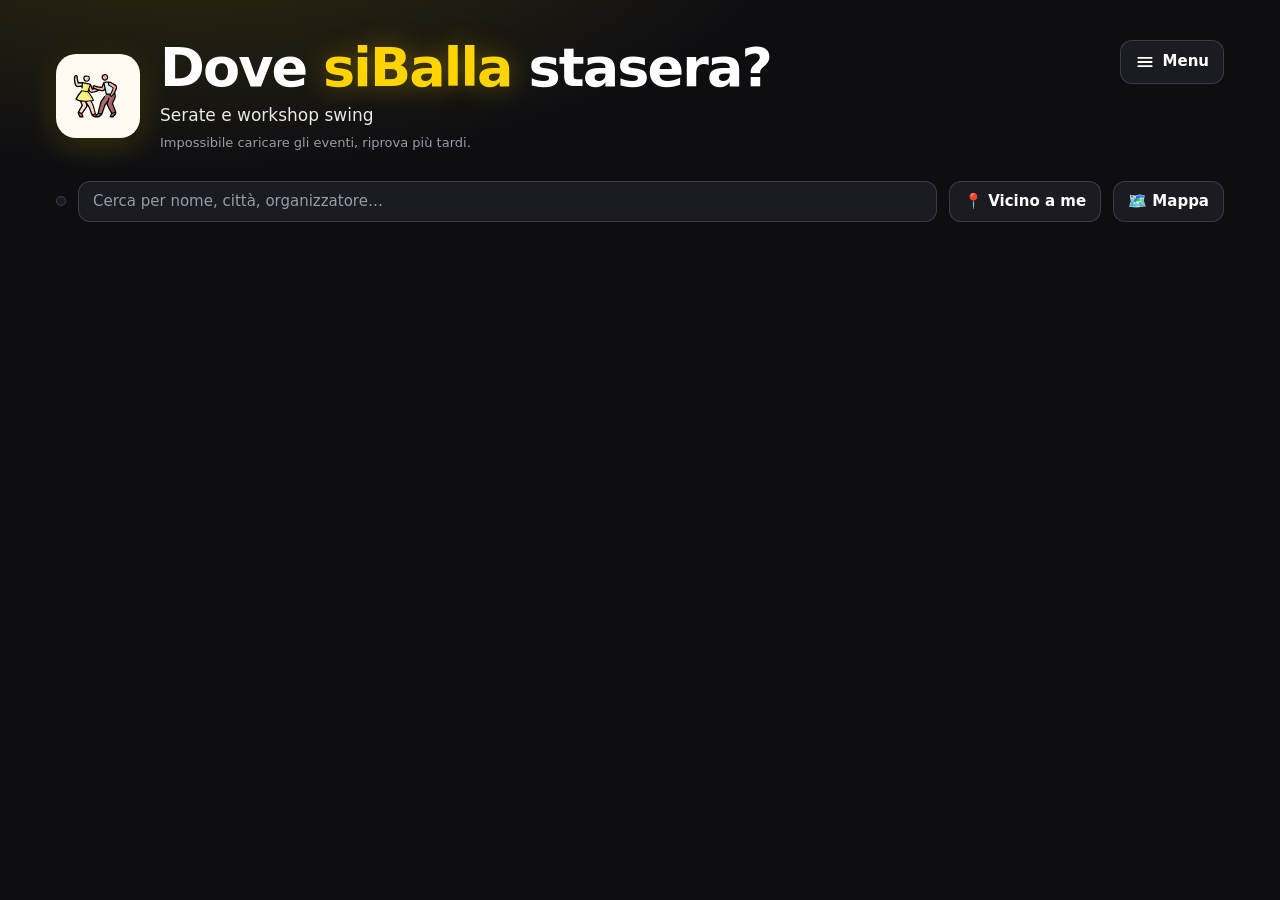
==== sito/index.html @ ce917734 "Merge anteprima: menu con Eventi e Bacheca, mappa e regione nella home Co-Authored-By: Claude Opus 5" ====
<!doctype html>
<html lang="it">
<head>
<meta charset="utf-8">
<meta name="viewport" content="width=device-width, initial-scale=1">
<title>Dove siBalla stasera?</title>
<meta name="description" content="Serate e workshop swing in programma">
<link rel="icon" href="logo-app.svg" type="image/svg+xml">
<meta name="theme-color" content="#0E0E12">
<meta property="og:type" content="website">
<meta property="og:site_name" content="SiBalla">
<meta property="og:title" content="Dove siBalla stasera?">
<meta property="og:description" content="Serate e workshop swing: Lindy Hop, Balboa, Blues, Boogie Woogie e altro. Trova dove ballare stasera, anche vicino a te.">
<meta property="og:url" content="https://siballa.pages.dev/">
<meta property="og:image" content="https://siballa.pages.dev/og.png">
<meta property="og:image:width" content="1200">
<meta property="og:image:height" content="630">
<meta property="og:locale" content="it_IT">
<meta name="twitter:card" content="summary_large_image">
<style>
  /* colori dell'app SiBalla (Resources/Styles/Colors.xaml): tema sempre scuro, accento giallo */
  :root {
    color-scheme: dark;
    --bg: #0E0E12; --surface: #1B1B22; --surface-2: #26262F; --text: #FFFFFF; --muted: #9A9AA8;
    --border: rgba(255,255,255,.14); --accent: #FFD400; --accent-soft: rgba(255,212,0,.14);
    --on-accent: #0E0E12;
  }
  * { box-sizing: border-box; }
  /* bagliore giallo in alto a sinistra, come una luce di scena */
  body { margin: 0; color: var(--text);
    background: radial-gradient(900px 420px at 15% -120px, rgba(255,212,0,.17), transparent 70%) no-repeat, var(--bg);
    font: 15px/1.45 system-ui, -apple-system, "Segoe UI", Roboto, sans-serif; }
  a { color: var(--accent); }
  .wrap { max-width: 1200px; margin: 0 auto; padding: 0 16px 56px; }

  /* intestazione da locandina: bagliore giallo dietro il titolo, come una luce di scena */
  .hero { padding: 40px 0 28px; }
  .hero-in { display: flex; align-items: center; gap: 20px; }
  /* piastrella chiara: il disegno ha lo sfondo trasparente e i contorni neri (sul fondo scuro sparirebbero) */
  .logo { width: 84px; height: 84px; flex: none; border-radius: 20px; background: #fffaf2; padding: 8px;
    object-fit: contain; box-shadow: 0 8px 30px rgba(255,212,0,.18), 0 2px 8px rgba(0,0,0,.4); }
  h1 { margin: 0; font-size: clamp(30px, 6vw, 54px); line-height: 1.02; letter-spacing: -0.035em; font-weight: 800; }
  h1 .brand { color: var(--accent); text-shadow: 0 0 28px rgba(255,212,0,.35); }
  .sub { margin: 8px 0 0; font-size: 17px; color: var(--text); opacity: .9; }
  .agg { margin: 6px 0 0; font-size: 13px; color: var(--muted); }
  @media (max-width: 520px) {
    .hero { padding-top: 28px; }
    .hero-in { gap: 14px; }
    .logo { width: 60px; height: 60px; border-radius: 15px; padding: 6px; }
  }

  /* comandi */
  .bar { display: flex; flex-wrap: wrap; gap: 12px; align-items: center; margin-bottom: 12px; }
  .tabs { display: flex; gap: 4px; background: var(--surface); border: 1px solid var(--border);
    border-radius: 12px; padding: 4px; }
  .tabs button { border: 0; background: none; color: var(--muted); font: inherit; font-weight: 600;
    padding: 7px 16px; border-radius: 9px; cursor: pointer; }
  .tabs button[aria-selected="true"] { background: var(--accent); color: var(--on-accent); }
  .tabs .n { font-weight: 400; opacity: .7; margin-left: 5px; }
  input[type=search] { flex: 1 1 240px; min-width: 0; font: inherit; color: var(--text);
    background: var(--surface); border: 1px solid var(--border); border-radius: 12px; padding: 9px 14px; }
  input[type=search]::placeholder { color: var(--muted); }
  input[type=search]:focus { outline: 2px solid var(--accent); outline-offset: -1px; }
  .stili { display: flex; flex-wrap: wrap; gap: 6px; margin-bottom: 8px; }
  .stili button { font: inherit; font-size: 13px; color: var(--text); background: transparent;
    border: 1px solid var(--border); border-radius: 999px; padding: 4px 12px; cursor: pointer; }
  .stili button:hover { border-color: rgba(255,212,0,.5); }
  .stili button .n { color: var(--muted); margin-left: 4px; font-size: 12px; }
  .stili button[aria-pressed="true"] { background: var(--accent); border-color: var(--accent); color: var(--on-accent); font-weight: 600; }
  .stili button[aria-pressed="true"] .n { color: rgba(14,14,18,.7); }
  .stili .tutti { color: var(--muted); border-style: dashed; }

  /* sezioni per data */
  .sezione { margin-top: 28px; }
  .sezione h2 { margin: 0 0 12px; font-size: 13px; font-weight: 700; text-transform: uppercase; letter-spacing: .08em;
    color: var(--muted); display: flex; align-items: center; gap: 10px; }
  .sezione h2::after { content: ""; flex: 1; height: 1px; background: var(--border); }
  .sezione.top h2 { color: var(--accent); font-size: 15px; }
  .sezione h2 .c { font-weight: 500; letter-spacing: 0; text-transform: none; }

  /* schede evento */
  .griglia { display: grid; grid-template-columns: repeat(auto-fill, minmax(320px, 1fr)); gap: 12px; }
  @media (max-width: 520px) { .griglia { grid-template-columns: minmax(0, 1fr); } }
  .ev { display: flex; flex-direction: column; background: var(--surface); border: 1px solid var(--border); border-radius: 16px;
    min-width: 0; overflow: hidden; transition: border-color .15s, transform .15s; }
  .ev .riga { display: flex; gap: 14px; padding: 14px; min-width: 0; flex: 1; }
  /* immagine dell'evento in cima alla scheda, con la data sovrapposta */
  .media { position: relative; aspect-ratio: 16 / 9; background: var(--surface-2); overflow: hidden; }
  .media img { width: 100%; height: 100%; object-fit: cover; display: block; }
  .media::after { content: ""; position: absolute; inset: 0;
    background: linear-gradient(to top, rgba(14,14,18,.55), transparent 45%); pointer-events: none; }
  .media .data { position: absolute; left: 12px; bottom: 12px; z-index: 1; background: rgba(14,14,18,.82);
    backdrop-filter: blur(6px); -webkit-backdrop-filter: blur(6px); box-shadow: 0 2px 10px rgba(0,0,0,.4); }
  .ev:hover { border-color: rgba(255,212,0,.45); transform: translateY(-1px); }
  .data { flex: none; width: 58px; text-align: center; border-radius: 12px; background: var(--surface-2);
    padding: 7px 0 8px; align-self: flex-start; }
  .data .gs { font-size: 11px; font-weight: 700; text-transform: uppercase; letter-spacing: .06em; color: var(--muted); }
  .data .g { font-size: 26px; font-weight: 800; line-height: 1.05; color: var(--accent); }
  .data .m { font-size: 11px; font-weight: 700; text-transform: uppercase; letter-spacing: .06em; }
  .data .fino { font-size: 10.5px; color: var(--muted); margin-top: 2px; }
  .corpo { min-width: 0; flex: 1; }
  .ev h3 { margin: 0; font-size: 16.5px; line-height: 1.25; overflow-wrap: anywhere; }
  .dove { margin-top: 4px; font-size: 14px; color: var(--text); opacity: .85; overflow-wrap: anywhere; }
  .chi { font-size: 13px; color: var(--muted); overflow-wrap: anywhere; }
  .tag { display: flex; flex-wrap: wrap; gap: 5px; margin-top: 9px; }
  .tag span { font-size: 12px; padding: 2px 9px; border-radius: 999px; background: var(--accent-soft); color: var(--accent); }
  .tag span.gratis { background: rgba(37,211,102,.15); color: #25D366; }
  .azioni { display: flex; flex-wrap: wrap; gap: 8px; margin-top: 11px; }
  .azioni button { font: inherit; font-size: 13px; font-weight: 600; padding: 5px 12px; border-radius: 9px; cursor: pointer;
    border: 1px solid var(--border); background: transparent; color: var(--text); }
  .azioni button:hover { border-color: var(--accent); }
  .azioni button:focus-visible, .condividi-pannello a:focus-visible, .condividi-pannello button:focus-visible { outline: 2px solid var(--accent); outline-offset: 2px; }
  .condividi-pannello { display: flex; flex-wrap: wrap; align-items: center; gap: 8px; margin-top: 8px; font-size: 13px; color: var(--muted); }
  .condividi-pannello a, .condividi-pannello button { font: inherit; font-size: 13px; font-weight: 600; text-decoration: none; padding: 5px 12px;
    border-radius: 9px; border: 1px solid var(--border); background: transparent; color: var(--text); cursor: pointer; }
  .condividi-pannello a.wa { background: #25D366; border-color: #25D366; color: #0b2814; }
  .azioni a { font-size: 13px; font-weight: 600; text-decoration: none; padding: 5px 12px; border-radius: 9px;
    border: 1px solid var(--border); color: var(--text); }
  .azioni a.info { background: var(--accent); border-color: var(--accent); color: var(--on-accent); }
  .azioni a:hover { border-color: var(--accent); }
  .stasera { margin: 24px 0 -8px; color: var(--muted); font-size: 14px; }
  .km { color: var(--accent); font-weight: 600; white-space: nowrap; }
  /* vicino a me */
  .vicino { font: inherit; font-weight: 600; color: var(--text); background: var(--surface); border: 1px solid var(--border);
    border-radius: 12px; padding: 9px 14px; cursor: pointer; white-space: nowrap; }
  .vicino:hover { border-color: rgba(255,212,0,.5); }
  .vicino[aria-pressed="true"] { background: var(--accent); border-color: var(--accent); color: var(--on-accent); }
  /* filtro per regione e mappa */
  .regione { font: inherit; font-weight: 600; color: var(--text); background: var(--surface); border: 1px solid var(--border);
    border-radius: 12px; padding: 9px 12px; max-width: 100%; cursor: pointer; }
  .regione:focus-visible { outline: 2px solid var(--accent); outline-offset: 1px; }
  .mappa-box { margin: 4px 0 12px; }
  .mappa { height: min(460px, 62vh); border-radius: 16px; border: 1px solid var(--border); background: var(--surface); overflow: hidden; }
  /* OpenStreetMap è chiara: la scurisco (inverto i colori e riporto le tinte, mare blu scuro, strade grigie) */
  .mappa .leaflet-tile-pane { filter: invert(1) hue-rotate(180deg) brightness(.95) contrast(.9) saturate(.5); }
  .mappa-nota { margin: 6px 2px 0; font-size: 12.5px; color: var(--muted); }
  .mappa.rotellina { border-color: rgba(255,212,0,.5); }
  /* isolation: i livelli interni di Leaflet (z-index fino a 1000) restano dentro la mappa,
     così il menu ☰ e le finestre del sito ci passano sopra */
  .mappa { position: relative; z-index: 0; isolation: isolate; }
  .mappa-avviso { position: absolute; inset: 0; z-index: 1000; display: grid; place-items: center; pointer-events: none;
    background: rgba(14,14,18,.55); opacity: 0; transition: opacity .2s; }
  .mappa-avviso.visibile { opacity: 1; }
  .mappa-avviso span { background: var(--surface); color: var(--text); border: 1px solid rgba(255,212,0,.5); border-radius: 12px;
    padding: 10px 16px; font-weight: 600; font-size: 15px; text-align: center; margin: 0 16px; }
  @media (prefers-reduced-motion: reduce) { .mappa-avviso { transition: none; } }
  .mappa .leaflet-popup-content-wrapper, .mappa .leaflet-popup-tip { background: var(--surface); color: var(--text); }
  .mappa .leaflet-popup-content { margin: 12px 14px; font: 14px/1.4 system-ui, -apple-system, "Segoe UI", Roboto, sans-serif; }
  .mappa .leaflet-container a.leaflet-popup-close-button { color: var(--muted); }
  .pop b { display: block; font-size: 15px; margin-bottom: 3px; }
  .pop-q { color: var(--accent); font-weight: 600; font-size: 13px; }
  .pop-chi { color: var(--muted); font-size: 12.5px; }
  .pop-az { display: flex; gap: 10px; margin-top: 8px; }
  .mappa .pop-az a { color: var(--accent); font-weight: 600; }
  .pop-img { display: block; width: 100%; max-height: 150px; object-fit: cover; border-radius: 10px; margin-bottom: 8px; background: var(--surface-2); }
  .mappa .marker-cluster-small, .mappa .marker-cluster-medium, .mappa .marker-cluster-large { background: rgba(255,212,0,.35); }
  .mappa .marker-cluster-small div, .mappa .marker-cluster-medium div, .mappa .marker-cluster-large div { background: #FFD400; color: #0E0E12; font-weight: 700; }
  .raggio { display: none; align-items: center; gap: 6px; font-size: 13px; color: var(--muted); margin-bottom: 8px; flex-wrap: wrap; }
  .raggio.on { display: flex; }
  .raggio button { font: inherit; font-size: 13px; color: var(--text); background: transparent; border: 1px solid var(--border);
    border-radius: 999px; padding: 3px 11px; cursor: pointer; }
  .raggio button[aria-pressed="true"] { border-color: var(--accent); color: var(--accent); font-weight: 600; }
  .posizione { font-size: 13px; color: var(--muted); }
  .vuoto { color: var(--muted); padding: 40px 0; text-align: center; }

  /* clandestini: invito a proporre un evento + modulo */
  .proponi { display: flex; align-items: center; justify-content: space-between; gap: 12px; flex-wrap: wrap;
    margin: 16px 0 0; padding: 14px 16px; border-radius: 16px; border: 1px dashed rgba(255,212,0,.45); background: var(--accent-soft); }
  .proponi[hidden] { display: none; }   /* senza questa il display:flex qui sopra vince su hidden */
  .proponi p { margin: 0; flex: 1 1 260px; }
  .proponi p small { display: block; color: var(--muted); font-size: 13px; margin-top: 2px; }
  .btn { font: inherit; font-weight: 700; border: 0; border-radius: 10px; padding: 9px 16px; cursor: pointer;
    background: var(--accent); color: var(--on-accent); white-space: nowrap; }
  .btn.sec { background: var(--surface-2); color: var(--text); font-weight: 600; }
  .btn:disabled { opacity: .6; cursor: default; }
  dialog.modulo { width: min(560px, calc(100vw - 24px)); max-height: calc(100dvh - 24px); padding: 0; color: var(--text);
    background: var(--surface); border: 1px solid var(--border); border-radius: 18px; }
  dialog.modulo::backdrop { background: rgba(0,0,0,.65); }
  .modulo form { padding: 20px; }
  .modulo h2 { margin: 0 0 4px; font-size: 20px; }
  .modulo .nota { margin: 0 0 14px; color: var(--muted); font-size: 13px; }
  .modulo label { display: block; font-size: 13px; font-weight: 600; margin: 12px 0 4px; }
  .modulo label small { font-weight: 400; color: var(--muted); }
  .modulo input:not([type=checkbox]), .modulo textarea { width: 100%; font: inherit; color: var(--text); background: var(--bg);
    border: 1px solid var(--border); border-radius: 10px; padding: 8px 12px; color-scheme: dark; }
  .modulo textarea { resize: vertical; min-height: 64px; }
  .modulo input:focus, .modulo textarea:focus { outline: 2px solid var(--accent); outline-offset: -1px; }
  .modulo .due { display: grid; grid-template-columns: 1fr 1fr; gap: 0 12px; }
  .modulo .scelte { display: flex; flex-wrap: wrap; gap: 6px; }
  .modulo .scelte label { margin: 0; font-weight: 400; font-size: 13px; display: inline-flex; align-items: center; gap: 5px;
    border: 1px solid var(--border); border-radius: 999px; padding: 4px 11px; cursor: pointer; }
  .modulo .scelte label:has(input:checked) { border-color: var(--accent); color: var(--accent); }
  .modulo .scelte input { accent-color: var(--accent); margin: 0; }
  .modulo .trappola { position: absolute; left: -9999px; width: 1px; height: 1px; overflow: hidden; }
  .modulo .fondo { display: flex; justify-content: flex-end; gap: 8px; margin-top: 18px; }
  .modulo .esito { margin: 12px 0 0; font-size: 14px; }
  .modulo .esito.err { color: #FF6B6B; }
  .modulo .grazie { text-align: center; padding: 12px 0 4px; }
  .modulo .grazie b { display: block; font-size: 40px; }
  @media (max-width: 520px) { .modulo .due { grid-template-columns: minmax(0, 1fr); } }
  .modulo .foto { display: flex; align-items: center; gap: 12px; flex-wrap: wrap; }
  .modulo .foto input[type=file] { position: absolute; width: 1px; height: 1px; opacity: 0; }
  .modulo .foto .scegli { display: inline-flex; align-items: center; gap: 6px; margin: 0; font-weight: 600; cursor: pointer;
    border: 1px dashed var(--border); border-radius: 10px; padding: 8px 14px; }
  .modulo .foto .scegli:hover, .modulo .foto input:focus-visible + .scegli { border-color: var(--accent); color: var(--accent); }
  .modulo .foto img { width: 112px; aspect-ratio: 16 / 9; object-fit: cover; border-radius: 8px; background: var(--surface-2); }
  .modulo .foto .togli { font: inherit; font-size: 13px; color: var(--muted); background: none; border: 0; cursor: pointer; text-decoration: underline; }

  /* scheda Clandestini: lampeggia quando c'è un clandestino approvato che l'utente non ha ancora visto */
  .tabs button.lampeggia { color: var(--accent); animation: lampeggia 1.3s ease-in-out infinite; }
  .tabs button.lampeggia::before { content: ""; display: inline-block; width: 7px; height: 7px; margin-right: 7px;
    border-radius: 50%; background: var(--accent); vertical-align: 2px; box-shadow: 0 0 8px var(--accent); }
  @keyframes lampeggia {
    0%, 100% { background: transparent; box-shadow: none; }
    50% { background: var(--accent-soft); box-shadow: 0 0 0 1px rgba(255,212,0,.6), 0 0 18px rgba(255,212,0,.35); }
  }
  @media (prefers-reduced-motion: reduce) {
    .tabs button.lampeggia { animation: none; background: var(--accent-soft); box-shadow: 0 0 0 1px rgba(255,212,0,.6); }
  }
</style>
<link rel="stylesheet" href="menu.css">
</head>
<body>
<div class="wrap">
  <header class="hero">
    <div class="hero-in">
      <img class="logo" src="logo-app.svg" alt="" width="84" height="84">
      <div>
        <h1>Dove <span class="brand">siBalla</span> stasera?</h1>
        <p class="sub">Serate e workshop swing</p>
        <p class="agg" id="agg">Caricamento…</p>
      </div>
    </div>
  </header>
  <div class="bar">
    <div class="tabs" role="tablist" id="tabs"></div>
    <input type="search" id="q" placeholder="Cerca per nome, città, organizzatore…" aria-label="Cerca">
    <button type="button" class="vicino" id="vicino" aria-pressed="false">📍 Vicino a me</button>
    <select id="regione" class="regione" aria-label="Filtra per regione" hidden></select>
    <button type="button" class="vicino" id="btnMappa" aria-pressed="false">🗺️ Mappa</button>
  </div>
  <div class="raggio" id="raggio" role="group" aria-label="Distanza massima">
    <span>Entro</span>
    <button type="button" data-km="25">25 km</button>
    <button type="button" data-km="50" aria-pressed="true">50 km</button>
    <button type="button" data-km="100">100 km</button>
    <button type="button" data-km="0">qualsiasi distanza</button>
    <span class="posizione" id="posizione"></span>
  </div>
  <div class="stili" id="stili" role="group" aria-label="Filtra per stile"></div>
  <div class="proponi" id="proponi" hidden>
    <p><b>Hai voglia di ballare e conosci qualcuno che vorrebbe farlo?</b> <small>Organizzate un clandestino in piazza, al parco, sul lungomare… Aggiungilo qui: dopo un controllo compare sul sito.</small></p>
    <button type="button" class="btn" id="apriModulo">+ Aggiungi clandestino</button>
  </div>
  <div class="mappa-box" id="mappaBox" hidden>
    <div id="mappa" class="mappa" role="region" aria-label="Mappa degli eventi"></div>
    <p class="mappa-nota" id="mappaNota" role="status"></p>
  </div>
  <main id="lista"></main>
  <div class="vuoto" id="vuoto" hidden>Nessun evento trovato.</div>
</div>
<dialog class="modulo" id="modulo" aria-labelledby="titoloModulo">
  <form id="formClandestino" novalidate>
    <h2 id="titoloModulo">Aggiungi un clandestino</h2>
    <p class="nota">Lo controlliamo prima di pubblicarlo, di solito in poche ore.</p>
    <label for="cNome">Nome dell'evento</label>
    <input id="cNome" name="nome" required maxlength="100" placeholder="Es. Lindy al Porto Antico">
    <div class="due">
      <div><label for="cGiorno">Data</label><input id="cGiorno" name="giorno" type="date" required></div>
      <div><label for="cOra">Ora <small>(facoltativa)</small></label><input id="cOra" name="ora" type="time"></div>
    </div>
    <div class="due">
      <div><label for="cCitta">Città</label><input id="cCitta" name="citta" required maxlength="60" placeholder="Es. Genova"></div>
      <div><label for="cLuogo">Luogo</label><input id="cLuogo" name="luogo" required maxlength="120" placeholder="Piazza, via o parco"></div>
    </div>
    <label>Stili <small>(facoltativi)</small></label>
    <div class="scelte" id="cStili"></div>
    <label for="cDettagli">Dettagli <small>(facoltativi)</small></label>
    <textarea id="cDettagli" name="dettagli" maxlength="300" placeholder="DJ o musica live, pavimento, chi lo organizza…"></textarea>
    <label>Foto o locandina <small>(facoltativa)</small></label>
    <div class="foto">
      <input id="cFoto" type="file" accept="image/*">
      <label for="cFoto" class="scegli">📷 Scegli una foto</label>
      <img id="cAnteprima" alt="Anteprima della foto" hidden>
      <button type="button" class="togli" id="cTogliFoto" hidden>Togli</button>
    </div>
    <label for="cLink">Link <small>(post Instagram, evento Facebook, gruppo… facoltativo)</small></label>
    <input id="cLink" name="link" type="url" maxlength="300" placeholder="https://">
    <label for="cContatto">Il tuo contatto <small>(facoltativo, non viene pubblicato: serve solo se dobbiamo chiederti qualcosa)</small></label>
    <input id="cContatto" name="contatto" maxlength="120" placeholder="Email o telefono">
    <div class="scelte" style="margin-top:12px"><label><input type="checkbox" id="cGratis" checked> Ingresso gratuito</label></div>
    <div class="trappola" aria-hidden="true"><label for="cSito">Sito web</label><input id="cSito" name="sito_web" tabindex="-1" autocomplete="off"></div>
    <div class="antibot" id="cAntibot"></div>
    <p class="esito" id="esito" role="status"></p>
    <div class="fondo">
      <button type="button" class="btn sec" id="annulla">Annulla</button>
      <button type="submit" class="btn" id="invia">Invia</button>
    </div>
  </form>
</dialog>
<script>
(function () {
  var dati = null, attivo = 0, scelti = {};
  var pos = null, raggioKm = 50;   // "Vicino a me": posizione dell'utente (solo in memoria) e distanza massima
  var $ = function (id) { return document.getElementById(id); };
  var GIORNI = ["dom", "lun", "mar", "mer", "gio", "ven", "sab"];
  var MESI = ["gen", "feb", "mar", "apr", "mag", "giu", "lug", "ago", "set", "ott", "nov", "dic"];
  var MESI_LUNGHI = ["Gennaio", "Febbraio", "Marzo", "Aprile", "Maggio", "Giugno", "Luglio", "Agosto",
    "Settembre", "Ottobre", "Novembre", "Dicembre"];

  // nomi degli stili come nello Sheet -> nome mostrato (stesse regole di StiliEvento dell'importatore)
  var SINONIMI = {
    "lindy": "Lindy Hop", "lindy hop": "Lindy Hop", "lindyhop": "Lindy Hop",
    "balboa": "Balboa", "bal": "Balboa",
    "blues": "Blues", "blues dance": "Blues",
    "solo jazz": "Solo Jazz", "solojazz": "Solo Jazz", "solo": "Solo Jazz", "jazz": "Solo Jazz",
    "boogie": "Boogie Woogie", "boogie woogie": "Boogie Woogie", "boogiewoogie": "Boogie Woogie", "boogie-woogie": "Boogie Woogie",
    "shag": "Shag", "collegiate shag": "Shag",
    "stlouisshag": "St. Louis Shag", "st. louis shag": "St. Louis Shag", "st louis shag": "St. Louis Shag",
    "slowbal": "Slow Balboa", "slow bal": "Slow Balboa", "slow balboa": "Slow Balboa",
    "charleston": "Charleston", "aerials": "Aerials", "afrodance": "Afrodance"
  };
  function stiliDi(testo) {
    var out = {};
    String(testo || "").split(/[,;\/|]/).forEach(function (s) {
      s = s.trim();
      if (s) out[SINONIMI[s.toLowerCase()] || s] = true;
    });
    return Object.keys(out);
  }
  function esc(s) {
    return String(s).replace(/[&<>"']/g, function (c) {
      return { "&": "&amp;", "<": "&lt;", ">": "&gt;", '"': "&quot;", "'": "&#39;" }[c];
    });
  }
  // "dd/mm/yyyy" -> Date locale a mezzanotte
  function data(s) {
    var m = /^(\d{1,2})\/(\d{1,2})\/(\d{4})/.exec(s || "");
    return m ? new Date(+m[3], +m[2] - 1, +m[1]) : null;
  }
  function giorni(a, b) { return Math.round((b - a) / 86400000); }
  // distanza in km tra due punti (formula dell'emisenoverso)
  function distanza(lat1, lng1, lat2, lng2) {
    var r = Math.PI / 180, dLat = (lat2 - lat1) * r, dLng = (lng2 - lng1) * r;
    var a = Math.sin(dLat / 2) * Math.sin(dLat / 2) +
      Math.cos(lat1 * r) * Math.cos(lat2 * r) * Math.sin(dLng / 2) * Math.sin(dLng / 2);
    return 12742 * Math.asin(Math.sqrt(a));
  }
  function km(d) { return d < 1 ? "meno di 1 km" : d < 10 ? d.toFixed(1).replace(".", ",") + " km" : Math.round(d) + " km"; }
  function primoLink(s) {
    var m = /(https?:\/\/[^\s<>"']+|www\.[^\s<>"']+)/i.exec(s || "");
    if (!m) return null;
    var u = m[0].replace(/[.,;)]+$/, "");
    return /^www\./i.test(u) ? "https://" + u : u;
  }

  // prepara ogni evento: date, luogo leggibile, stili, link
  var EVENTI_PER_ID = [];   // per i pulsanti Calendario / Condividi delle schede
  function prepara(f) {
    var col = {};
    f.colonne.forEach(function (c, i) { col[c.trim().toLowerCase()] = i; });
    var clandestini = /clandestin/i.test(f.nome);
    // i clandestini sono serate di una sera: stesse regole (spariscono il giorno dopo)
    var serate = clandestini || /serat/i.test(f.nome);
    f.eventi.forEach(function (ev) {
      var c = ev.celle;
      ev._inizio = data(c[0]);
      ev._fine = data(c[1]) || ev._inizio;
      // una serata finisce il giorno dopo (notte): conta come evento di un giorno solo
      ev._unGiorno = !ev._inizio || serate || giorni(ev._inizio, ev._fine) <= 1;
      ev._nome = (c[4] || "Evento").trim();
      // "Italia, Firenze, via Roma 1" -> "Firenze · via Roma 1" (il paese solo se non è l'Italia)
      var parti = (c[5] || "").split(",").map(function (s) { return s.trim(); }).filter(Boolean);
      var paese = parti.shift() || "";
      ev._dove = parti.length ? parti.join(" · ") + (/^ital/i.test(paese) ? "" : " (" + paese + ")") : paese;
      ev._chi = (c[6] || "").trim();
      ev._stili = "stile" in col ? stiliDi(c[col["stile"]]) : [];
      ev._gratis = "gratis" in col && /^(x|s[iì]|yes|1|true)$/i.test((c[col["gratis"]] || "").trim());
      ev._link = "riferimento" in col ? primoLink(c[col["riferimento"]]) : null;
      ev._id = EVENTI_PER_ID.push(ev) - 1;
      ev._ora = "ora" in col && /^\d{1,2}:\d{2}$/.test(c[col["ora"]] || "") ? c[col["ora"]] : "";
      ev._testo = c.join(" ").toLowerCase();
    });
    f._serate = serate;
    f._clandestini = clandestini;
  }

  // sezione di un evento rispetto a oggi
  function sezione(ev, oggi, serate) {
    if (!ev._inizio) return { k: "z", t: "Data da definire" };
    var d = giorni(oggi, ev._inizio);
    // serata iniziata ieri = finita stanotte; un workshop iniziato prima di oggi è ancora in corso
    if (d < 0) return serate ? null : { k: "0", t: "In corso" };
    if (d === 0) return { k: "1", t: serate ? "Stasera" : "Oggi", top: true };
    if (d === 1) return { k: "2", t: "Domani" };
    // fino alla domenica di questa settimana
    var finoDomenica = (7 - oggi.getDay()) % 7;
    if (d <= finoDomenica) {
      var gs = ev._inizio.getDay();   // 5 ven, 6 sab, 0 dom
      return gs === 5 || gs === 6 || gs === 0 ? { k: "4", t: "Questo weekend" } : { k: "3", t: "Questa settimana" };
    }
    if (d <= finoDomenica + 7) return { k: "5", t: "Settimana prossima" };
    var y = ev._inizio.getFullYear(), m = ev._inizio.getMonth();
    return { k: "6" + y + String(m).padStart(2, "0"), t: MESI_LUNGHI[m] + (y !== oggi.getFullYear() ? " " + y : "") };
  }

  function scheda(ev) {
    var i = ev._inizio, f = ev._fine;
    var riquadro = i
      ? '<div class="gs">' + GIORNI[i.getDay()] + '</div><div class="g">' + i.getDate() + '</div><div class="m">' + MESI[i.getMonth()] + "</div>" +
        (!ev._unGiorno && f ? '<div class="fino">→ ' + f.getDate() + " " + MESI[f.getMonth()] + "</div>" : "")
      : '<div class="g">?</div>';
    var tag = ev._stili.map(function (s) { return "<span>" + esc(s) + "</span>"; }).join("") +
      (ev._gratis ? '<span class="gratis">Gratis</span>' : "");
    var azioni = (ev._link ? '<a class="info" href="' + esc(ev._link) + '" target="_blank" rel="noopener">Info</a>' : "") +
      (ev.mappa ? '<a href="' + esc(ev.mappa) + '" target="_blank" rel="noopener">Mappa</a>' : "") +
      (ev._inizio ? '<button type="button" class="calendario" data-ev="' + ev._id + '" title="Aggiungi al tuo calendario">📅 Calendario</button>' : "") +
      '<button type="button" class="condividi" data-ev="' + ev._id + '" title="Condividi questo evento">↗ Condividi</button>';
    var dataHtml = '<div class="data">' + riquadro + "</div>";
    var dist = pos && ev._km != null ? ' · <span class="km">a ' + km(ev._km) + "</span>" : "";
    // con l'immagine la data va sopra l'immagine; se l'immagine non si carica torna accanto al testo (vedi "error" più sotto)
    var media = ev.img ? '<div class="media"><img src="' + esc(ev.img) + '" alt="" loading="lazy" decoding="async">' + dataHtml + "</div>" : "";
    return '<article class="ev">' + media + '<div class="riga">' + (media ? "" : dataHtml) + '<div class="corpo">' +
      "<h3>" + esc(ev._nome) + "</h3>" +
      (ev._dove || dist || ev._ora ? '<div class="dove">' + esc(ev._dove) + (ev._ora ? (ev._dove ? " · " : "") + "ore " + esc(ev._ora) : "") + dist + "</div>" : "") +
      (ev._chi ? '<div class="chi">' + esc(ev._chi) + "</div>" : "") +
      (tag ? '<div class="tag">' + tag + "</div>" : "") +
      (azioni ? '<div class="azioni">' + azioni + "</div>" : "") +
      "</div></div></article>";
  }

  function disegna() {
    var foglio = dati.fogli[attivo];
    if (!foglio) return;
    menuRegioni(foglio);
    var q = $("q").value.trim().toLowerCase();
    var conteggio = {};
    foglio.eventi.forEach(function (ev) { ev._stili.forEach(function (s) { conteggio[s] = (conteggio[s] || 0) + 1; }); });
    var attivi = Object.keys(scelti).filter(function (s) { return conteggio[s]; });
    foglio.eventi.forEach(function (ev) {
      ev._km = pos && ev.lat != null ? distanza(pos.lat, pos.lng, ev.lat, ev.lng) : null;
    });
    var eventi = foglio.eventi.filter(function (ev) {
      if (attivi.length && !ev._stili.some(function (s) { return scelti[s]; })) return false;
      if (pos && raggioKm && (ev._km == null || ev._km > raggioKm)) return false;
      if (regioneScelta && ev.regione !== regioneScelta) return false;
      return !q || ev._testo.indexOf(q) >= 0;
    });
    // vicino a me: dentro ogni sezione prima i più vicini (l'ordine delle sezioni resta per data)
    if (pos) eventi.sort(function (a, b) {
      return (a._km == null) - (b._km == null) || (a._km || 0) - (b._km || 0);
    });

    var elenco = Object.keys(conteggio).sort(function (a, b) { return conteggio[b] - conteggio[a] || a.localeCompare(b); });
    $("stili").innerHTML = elenco.map(function (s) {
      return '<button type="button" data-stile="' + esc(s) + '" aria-pressed="' + !!scelti[s] + '">' +
        esc(s) + '<span class="n">' + conteggio[s] + "</span></button>";
    }).join("") + (attivi.length ? '<button type="button" class="tutti" data-stile="">Tutti gli stili</button>' : "");

    var oggi = new Date(); oggi.setHours(0, 0, 0, 0);
    var gruppi = {}, ordine = [];
    eventi.forEach(function (ev) {
      var s = sezione(ev, oggi, foglio._serate);
      if (!s) return;
      if (!gruppi[s.k]) { gruppi[s.k] = { t: s.t, top: s.top, ev: [] }; ordine.push(s.k); }
      gruppi[s.k].ev.push(ev);
    });
    ordine.sort();
    // il titolo chiede "stasera": se stasera non c'è niente lo dico, prima delle prossime date
    var filtri = q || attivi.length || (pos && raggioKm) || regioneScelta;
    var nienteStasera = foglio._serate && eventi.length && !gruppi["1"]
      ? '<p class="stasera">Stasera ' + (foglio._clandestini ? "nessun clandestino" : "nessuna serata") + (pos && raggioKm ? " entro " + raggioKm + " km" : filtri ? " con questi filtri" : "") +
        ": ecco le prossime.</p>" : "";
    $("lista").innerHTML = nienteStasera + ordine.map(function (k) {
      var g = gruppi[k];
      return '<section class="sezione' + (g.top ? " top" : "") + '"><h2>' + esc(g.t) +
        ' <span class="c">' + g.ev.length + "</span></h2>" +
        '<div class="griglia">' + g.ev.map(scheda).join("") + "</div></section>";
    }).join("");
    $("proponi").hidden = !foglio._clandestini;
    $("vuoto").textContent = foglio._clandestini && !foglio.eventi.length
      ? "Nessun clandestino in vista. Se ne conosci uno, aggiungilo!" : "Nessun evento trovato.";
    $("vuoto").hidden = eventi.length > 0;
    // mappa: se cambiano i filtri torna a inquadrare i segnaposti
    var chiave = [attivo, regioneScelta, attivi.join(","), q, pos ? raggioKm : ""].join("|");
    if (chiave !== chiaveMappa) { chiaveMappa = chiave; mappaCentrata = false; }
    aggiornaMappa(eventi);
  }
  var chiaveMappa = "";

  // la scheda Clandestini lampeggia finché c'è almeno un clandestino in programma (da oggi in poi)
  function clandestiniInVista(f) {
    var oggi = new Date(); oggi.setHours(0, 0, 0, 0);
    return f.eventi.filter(function (ev) { return ev._inizio && ev._inizio >= oggi; }).length;
  }

  function tabs() {
    $("tabs").innerHTML = dati.fogli.map(function (f, i) {
      var n = f._clandestini && i !== attivo ? clandestiniInVista(f) : 0;
      return '<button role="tab" data-i="' + i + '" aria-selected="' + (i === attivo) + '"' +
        (n ? ' class="lampeggia" title="' + (n === 1 ? "C'è un clandestino in vista!" : "Ci sono " + n + " clandestini in vista!") + '"' : "") + ">" +
        esc(f.nome) + '<span class="n">' + f.eventi.length + "</span></button>";
    }).join("");
  }

  $("tabs").addEventListener("click", function (e) {
    var b = e.target.closest("button");
    if (!b) return;
    attivo = +b.dataset.i;
    tabs(); disegna();
  });
  $("q").addEventListener("input", disegna);
  $("stili").addEventListener("click", function (e) {
    var b = e.target.closest("button");
    if (!b) return;
    var s = b.getAttribute("data-stile");
    if (!s) scelti = {};
    else if (scelti[s]) delete scelti[s];
    else scelti[s] = true;
    disegna();
  });

  // ---- filtro per regione e mappa degli eventi ----
  // La regione la calcola esporta_sheet.py (campo "regione": nome della regione, "Estero" o assente).
  var regioneScelta = "";
  function menuRegioni(foglio) {
    var conta = {}, n = 0;
    foglio.eventi.forEach(function (ev) { if (ev.regione) { conta[ev.regione] = (conta[ev.regione] || 0) + 1; n++; } });
    var nomi = Object.keys(conta).sort(function (a, b) { return a === "Estero" ? 1 : b === "Estero" ? -1 : a.localeCompare(b, "it"); });
    if (regioneScelta && !conta[regioneScelta]) regioneScelta = "";
    $("regione").hidden = !nomi.length;
    $("regione").innerHTML = '<option value="">Tutte le regioni</option>' + nomi.map(function (r) {
      return '<option value="' + esc(r) + '"' + (r === regioneScelta ? " selected" : "") + ">" + esc(r === "Estero" ? "Estero (fuori Italia)" : r) +
        " (" + conta[r] + ")</option>";
    }).join("");
  }
  $("regione").addEventListener("change", function () { regioneScelta = this.value; mappaCentrata = false; disegna(); });

  // mappa: Leaflet + raggruppamento dei segnaposti, caricati solo quando si apre la mappa
  var mappa = null, gruppo = null, mappaCentrata = false, ultimiEventi = [];
  function caricaFile(url, css) {
    return new Promise(function (ok, ko) {
      var el = document.createElement(css ? "link" : "script");
      if (css) { el.rel = "stylesheet"; el.href = url; } else { el.src = url; }
      el.onload = ok; el.onerror = ko;
      document.head.appendChild(el);
    });
  }
  var leaflet = null;
  function preparaLeaflet() {
    if (leaflet) return leaflet;
    var base = "https://cdnjs.cloudflare.com/ajax/libs/";
    leaflet = Promise.all([
      caricaFile(base + "leaflet/1.9.4/leaflet.min.css", true),
      caricaFile(base + "leaflet.markercluster/1.5.3/MarkerCluster.css", true),
      caricaFile(base + "leaflet.markercluster/1.5.3/MarkerCluster.Default.css", true),
      caricaFile(base + "leaflet/1.9.4/leaflet.min.js")
    ]).then(function () { return caricaFile(base + "leaflet.markercluster/1.5.3/leaflet.markercluster.js"); });
    return leaflet;
  }
  function popup(ev) {
    // foto dell'evento in cima (se non si carica, sparisce: vedi onerror)
    return '<div class="pop">' + (ev.img ? '<img class="pop-img" src="' + esc(ev.img) + '" alt="" loading="lazy" onerror="this.remove()">' : "") +
      "<b>" + esc(ev._nome) + "</b>" +
      (quando(ev) ? '<div class="pop-q">' + esc(quando(ev)) + "</div>" : "") +
      (ev._dove ? "<div>" + esc(ev._dove) + "</div>" : "") +
      (ev._chi ? '<div class="pop-chi">' + esc(ev._chi) + "</div>" : "") +
      '<div class="pop-az">' + (ev._link ? '<a href="' + esc(ev._link) + '" target="_blank" rel="noopener">Info</a>' : "") +
      (ev.mappa ? '<a href="' + esc(ev.mappa) + '" target="_blank" rel="noopener">Indicazioni</a>' : "") + "</div></div>";
  }
  function aggiornaMappa(eventi) {
    ultimiEventi = eventi;
    if (!mappa || !window.L) return;
    gruppo.clearLayers();
    var punti = [];
    eventi.forEach(function (ev) {
      if (ev.lat == null || ev.lng == null) return;
      var m = L.circleMarker([ev.lat, ev.lng], { radius: 8, color: "#0E0E12", weight: 2, fillColor: "#FFD400", fillOpacity: 1 });
      m.bindPopup(popup(ev), { maxWidth: 280, minWidth: ev.img ? 240 : 0 });
      gruppo.addLayer(m);
      punti.push([ev.lat, ev.lng]);
    });
    var senza = eventi.length - punti.length;
    $("mappaNota").textContent = punti.length + (punti.length === 1 ? " evento sulla mappa" : " eventi sulla mappa") +
      (senza ? " · " + senza + " senza posizione (solo nella lista)" : "") +
      "";
    // inquadratura: sui segnaposti quando cambia il filtro, poi resta dove la lascia chi guarda
    if (!mappaCentrata) {
      if (punti.length) mappa.fitBounds(punti, { padding: [30, 30], maxZoom: 12 });
      else mappa.setView([42.5, 12.5], 5);
      mappaCentrata = true;
    }
  }
  $("btnMappa").addEventListener("click", function () {
    var apri = $("mappaBox").hidden;
    $("mappaBox").hidden = !apri;
    this.setAttribute("aria-pressed", String(apri));
    if (!apri) return;
    $("mappaNota").textContent = "Carico la mappa…";
    preparaLeaflet().then(function () {
      if (!mappa) {
        mappa = L.map("mappa", { scrollWheelZoom: false, worldCopyJump: true });
        // cartina OpenStreetMap: gratuita e senza chiave (scurita con un filtro CSS, vedi .mappa .leaflet-tile-pane)
        L.tileLayer("https://tile.openstreetmap.org/{z}/{x}/{y}.png", {
          maxZoom: 19,
          attribution: '&copy; <a href="https://www.openstreetmap.org/copyright" target="_blank" rel="noopener">OpenStreetMap</a>'
        }).addTo(mappa);
        gruppo = L.markerClusterGroup({ showCoverageOnHover: false, maxClusterRadius: 45 });
        mappa.addLayer(gruppo);
        // rotellina: si attiva con un clic sulla mappa (così scorrendo la pagina non si zooma per sbaglio)
        // e si spegne quando il mouse esce dalla mappa
        mappa.on("click focus", function () {
          if (mappa.scrollWheelZoom.enabled()) return;
          mappa.scrollWheelZoom.enable();
          $("mappa").classList.add("rotellina");
        });
        mappa.on("mouseout blur", function () {
          mappa.scrollWheelZoom.disable();
          $("mappa").classList.remove("rotellina");
        });
        // rotellina girata senza aver cliccato: avviso sopra la mappa per un attimo (la pagina intanto scorre normalmente)
        var avviso = document.createElement("div"), timer = null;
        avviso.className = "mappa-avviso";
        avviso.setAttribute("aria-hidden", "true");
        avviso.innerHTML = "<span>Clicca sulla mappa per ingrandire con la rotellina</span>";
        $("mappa").appendChild(avviso);
        $("mappa").addEventListener("wheel", function () {
          if (mappa.scrollWheelZoom.enabled()) return;
          avviso.classList.add("visibile");
          clearTimeout(timer);
          timer = setTimeout(function () { avviso.classList.remove("visibile"); }, 1400);
        }, { passive: true });
      }
      mappa.invalidateSize();
      mappaCentrata = false;
      aggiornaMappa(ultimiEventi);
    }).catch(function () { $("mappaNota").textContent = "Non riesco a caricare la mappa, riprova più tardi."; });
  });

  // ---- "📅 Calendario" e "↗ Condividi" sulle schede ----
  function due(n) { return (n < 10 ? "0" : "") + n; }
  function giornoIcs(d) { return d.getFullYear() + due(d.getMonth() + 1) + due(d.getDate()); }
  // testo per il file .ics: \ , ; e a capo vanno "protetti"
  function testoIcs(s) { return String(s || "").replace(/\\/g, "\\\\").replace(/([,;])/g, "\\$1").replace(/\r?\n/g, "\\n"); }
  function linkEvento(ev) { return location.origin + "/?q=" + encodeURIComponent(ev._nome); }
  function quando(ev) {
    var i = ev._inizio, f = ev._fine;
    if (!i) return "";
    return GIORNI[i.getDay()] + " " + i.getDate() + " " + MESI[i.getMonth()] +
      (!ev._unGiorno && f ? " → " + f.getDate() + " " + MESI[f.getMonth()] : "") + (ev._ora ? ", ore " + ev._ora : "");
  }
  // orari dell'evento per il calendario: con l'ora dura 3 ore (ora locale), altrimenti giornata intera
  // (o più giorni per i workshop; "b" è il giorno DOPO l'ultimo, come vogliono i calendari)
  function orari(ev) {
    var i = ev._inizio;
    if (ev._ora) {
      var hm = ev._ora.split(":"), a = new Date(i.getFullYear(), i.getMonth(), i.getDate(), +hm[0], +hm[1]);
      return { tutto: false, a: a, b: new Date(a.getTime() + 3 * 3600000) };
    }
    var ultimo = ev._unGiorno ? i : (ev._fine || i);
    return { tutto: true, a: i, b: new Date(ultimo.getFullYear(), ultimo.getMonth(), ultimo.getDate() + 1) };
  }
  function oraIcs(d) { return giornoIcs(d) + "T" + due(d.getHours()) + due(d.getMinutes()) + "00"; }
  function noteCalendario(ev) { return [ev._chi, ev._link, "Su siBalla: " + linkEvento(ev)].filter(Boolean).join("\n"); }
  // Google Calendar e Outlook: pagina già compilata, basta premere Salva (niente file da scaricare)
  function linkGoogle(ev) {
    var o = orari(ev), f = o.tutto ? giornoIcs : oraIcs;
    return "https://calendar.google.com/calendar/render?action=TEMPLATE&text=" + encodeURIComponent(ev._nome) +
      "&dates=" + f(o.a) + "/" + f(o.b) + (o.tutto ? "" : "&ctz=Europe/Rome") +
      "&details=" + encodeURIComponent(noteCalendario(ev)) + (ev._dove ? "&location=" + encodeURIComponent(ev._dove) : "");
  }
  function linkOutlook(ev) {
    var o = orari(ev);
    var iso = function (d) { return d.getFullYear() + "-" + due(d.getMonth() + 1) + "-" + due(d.getDate()) + (o.tutto ? "" : "T" + due(d.getHours()) + ":" + due(d.getMinutes()) + ":00"); };
    return "https://outlook.live.com/calendar/0/deeplink/compose?path=%2Fcalendar%2Faction%2Fcompose&rru=addevent" +
      "&subject=" + encodeURIComponent(ev._nome) + "&startdt=" + iso(o.a) + "&enddt=" + iso(o.b) + (o.tutto ? "&allday=true" : "") +
      "&body=" + encodeURIComponent(noteCalendario(ev)) + (ev._dove ? "&location=" + encodeURIComponent(ev._dove) : "");
  }
  // scelta del calendario sotto la scheda: Google, Outlook, oppure il file .ics (iPhone, Mac e altri)
  function sceltaCalendario(ev, bottone) {
    var azioni = bottone.closest(".azioni"), corpo = azioni.parentNode;
    var vecchio = corpo.querySelector(".pannello-cal");
    [].forEach.call(corpo.querySelectorAll(".condividi-pannello"), function (x) { x.remove(); });
    if (vecchio) return;
    var p = document.createElement("div");
    p.className = "condividi-pannello pannello-cal";
    p.innerHTML = '<span>Aggiungi a:</span>' +
      '<a target="_blank" rel="noopener" href="' + esc(linkGoogle(ev)) + '">Google Calendar</a>' +
      '<a target="_blank" rel="noopener" href="' + esc(linkOutlook(ev)) + '">Outlook</a>' +
      '<button type="button" class="ics">iPhone / altro</button>';
    azioni.parentNode.insertBefore(p, azioni.nextSibling);
    p.querySelector(".ics").addEventListener("click", function () { scaricaIcs(ev); });
  }
  // file .ics (calendario di iPhone e Mac, e qualsiasi altro calendario)
  function scaricaIcs(ev) {
    var i = ev._inizio, o = orari(ev), inizio, fine;
    if (!o.tutto) { inizio = "DTSTART:" + oraIcs(o.a); fine = "DTEND:" + oraIcs(o.b); }
    else { inizio = "DTSTART;VALUE=DATE:" + giornoIcs(o.a); fine = "DTEND;VALUE=DATE:" + giornoIcs(o.b); }
    var adesso = new Date().toISOString().replace(/[-:]/g, "").replace(/\.\d+/, "");
    var ics = ["BEGIN:VCALENDAR", "VERSION:2.0", "PRODID:-//siBalla//Eventi swing//IT", "CALSCALE:GREGORIAN", "BEGIN:VEVENT",
      "UID:" + giornoIcs(i) + "-" + encodeURIComponent(ev._nome).slice(0, 60) + "@siballa", "DTSTAMP:" + adesso, inizio, fine,
      "SUMMARY:" + testoIcs(ev._nome), ev._dove ? "LOCATION:" + testoIcs(ev._dove) : "",
      "DESCRIPTION:" + testoIcs(noteCalendario(ev)),
      ev._link ? "URL:" + ev._link : "", "END:VEVENT", "END:VCALENDAR"].filter(Boolean).join("\r\n");
    var url = URL.createObjectURL(new Blob([ics], { type: "text/calendar;charset=utf-8" }));
    var link = document.createElement("a");
    link.href = url;
    link.download = (ev._nome.replace(/[^\wÀ-ſ -]+/g, "").trim().slice(0, 50) || "evento") + ".ics";
    document.body.appendChild(link);
    link.click();
    setTimeout(function () { URL.revokeObjectURL(url); link.remove(); }, 1000);
  }
  // sul telefono apre il menu di condivisione (WhatsApp, Telegram…); sul computer: WhatsApp o "Copia link"
  function condividi(ev, bottone) {
    var url = linkEvento(ev), testo = ev._nome + (quando(ev) ? " · " + quando(ev) : "") + (ev._dove ? " · " + ev._dove : "");
    if (navigator.share) {
      navigator.share({ title: ev._nome, text: testo, url: url }).catch(function () {});
      return;
    }
    var azioni = bottone.closest(".azioni"), vecchio = azioni.parentNode.querySelector(".condividi-pannello:not(.pannello-cal)");
    [].forEach.call(azioni.parentNode.querySelectorAll(".pannello-cal"), function (x) { x.remove(); });
    if (vecchio) { vecchio.remove(); return; }
    var p = document.createElement("div");
    p.className = "condividi-pannello";
    p.innerHTML = '<a class="wa" target="_blank" rel="noopener" href="https://wa.me/?text=' + encodeURIComponent(testo + "\n" + url) + '">WhatsApp</a>' +
      '<button type="button" class="copia">Copia link</button><span class="esito-copia" role="status"></span>';
    azioni.parentNode.insertBefore(p, azioni.nextSibling);
    p.querySelector(".copia").addEventListener("click", function () {
      var esito = p.querySelector(".esito-copia");
      var mostra = function () { esito.textContent = url; };   // se la copia non riesce, il link resta da selezionare
      if (navigator.clipboard) navigator.clipboard.writeText(testo + "\n" + url).then(function () { esito.textContent = "Link copiato"; }, mostra);
      else mostra();
    });
  }
  $("lista").addEventListener("click", function (e) {
    var b = e.target.closest("button.calendario, button.condividi");
    if (!b) return;
    var ev = EVENTI_PER_ID[+b.getAttribute("data-ev")];
    if (!ev) return;
    if (b.classList.contains("calendario")) sceltaCalendario(ev, b); else condividi(ev, b);
  });

  // immagine che non si carica: tolgo la parte immagine e rimetto la data accanto al testo
  document.addEventListener("error", function (e) {
    var img = e.target;
    if (!img || img.tagName !== "IMG" || !img.closest(".media")) return;
    var media = img.closest(".media"), riga = media.parentNode.querySelector(".riga");
    var data = media.querySelector(".data");
    if (riga && data) riga.insertBefore(data, riga.firstChild);
    media.remove();
  }, true);

  function stato(t) { $("posizione").textContent = t || ""; }
  $("vicino").addEventListener("click", function () {
    if (pos) {   // secondo clic: spengo
      pos = null;
      this.setAttribute("aria-pressed", "false");
      $("raggio").classList.remove("on");
      stato(""); disegna();
      return;
    }
    if (!navigator.geolocation) { alert("Il browser non permette di conoscere la posizione."); return; }
    var b = this;
    b.textContent = "📍 Cerco la posizione…";
    navigator.geolocation.getCurrentPosition(function (p) {
      pos = { lat: p.coords.latitude, lng: p.coords.longitude };
      b.textContent = "📍 Vicino a me";
      b.setAttribute("aria-pressed", "true");
      $("raggio").classList.add("on");
      stato(""); disegna();
    }, function (err) {
      b.textContent = "📍 Vicino a me";
      alert(err.code === 1
        ? "Per vedere gli eventi vicini consenti l'accesso alla posizione nelle impostazioni del browser."
        : "Non riesco a trovare la posizione, riprova tra poco.");
    }, { enableHighAccuracy: false, timeout: 15000, maximumAge: 600000 });
  });
  $("raggio").addEventListener("click", function (e) {
    var b = e.target.closest("button");
    if (!b) return;
    raggioKm = +b.getAttribute("data-km");
    [].forEach.call(this.querySelectorAll("button"), function (x) { x.setAttribute("aria-pressed", String(x === b)); });
    disegna();
  });

  // --- clandestini: eventi proposti dagli utenti, letti in tempo reale da /api/clandestini (dopo l'approvazione) ---
  // per ora la scheda si vede solo nelle versioni di prova (anteprima.siballa.pages.dev, file locali):
  // per pubblicarla basta mettere CLANDESTINI_PUBBLICI = true.
  var CLANDESTINI_PUBBLICI = false;
  var clandestiniAttivi = CLANDESTINI_PUBBLICI || /\.siballa\.pages\.dev$/.test(location.hostname) ||
    location.protocol === "file:" || /^(localhost|127\.0\.0\.1)$/.test(location.hostname);
  var vuotoClandestini = { nome: "Clandestini", colonne: [], eventi: [] };
  var clandestini = !clandestiniAttivi ? Promise.resolve(null)
    : location.protocol === "file:" ? Promise.resolve(vuotoClandestini)
    : fetch("/api/clandestini", { cache: "no-cache" })
        .then(function (r) { if (!r.ok) throw new Error(r.status); return r.json(); })
        .catch(function () { return vuotoClandestini; });

  var STILI_MODULO = ["Lindy Hop", "Balboa", "Blues", "Solo Jazz", "Boogie Woogie", "Charleston", "Shag"];
  $("cStili").innerHTML = STILI_MODULO.map(function (s) {
    return '<label><input type="checkbox" value="' + esc(s) + '"> ' + esc(s) + "</label>";
  }).join("");
  function giornoISO(d) {
    return d.getFullYear() + "-" + String(d.getMonth() + 1).padStart(2, "0") + "-" + String(d.getDate()).padStart(2, "0");
  }
  function esito(t, errore) { $("esito").textContent = t || ""; $("esito").className = "esito" + (errore ? " err" : ""); }
  var formIniziale = $("formClandestino").innerHTML;
  var abClandestino = null;   // anti-bot Turnstile (antibot.js): attivo solo se configurato su Cloudflare
  $("apriModulo").addEventListener("click", function () {
    var oggi = new Date();
    $("cGiorno").min = giornoISO(oggi);
    $("cGiorno").max = giornoISO(new Date(oggi.getTime() + 89 * 86400000));
    if (!$("cGiorno").value) $("cGiorno").value = giornoISO(oggi);
    esito("");
    $("modulo").showModal();
    if (window.siBallaAntibot && $("cAntibot") && !$("cAntibot").hasChildNodes()) abClandestino = siBallaAntibot.monta($("cAntibot"));
    $("cNome").focus();
  });
  $("modulo").addEventListener("click", function (e) {
    if (e.target === this || e.target.id === "annulla" || e.target.id === "chiudiGrazie") this.close();
  });
  // dopo un invio riuscito il modulo torna vuoto alla prossima apertura
  $("modulo").addEventListener("close", function () {
    if (!$("formClandestino").querySelector("#invia")) { $("formClandestino").innerHTML = formIniziale; foto = null; }
  });

  // foto: rimpicciolita nel browser (lato lungo 1280 px, JPEG) così l'invio è leggero anche dal telefono
  var foto = null;
  function rimpicciolisci(file) {
    return new Promise(function (ok, ko) {
      var url = URL.createObjectURL(file), img = new Image();
      img.onload = function () {
        URL.revokeObjectURL(url);
        var s = Math.min(1, 1280 / Math.max(img.naturalWidth, img.naturalHeight));
        var c = document.createElement("canvas");
        c.width = Math.round(img.naturalWidth * s); c.height = Math.round(img.naturalHeight * s);
        var g = c.getContext("2d");
        g.fillStyle = "#fff"; g.fillRect(0, 0, c.width, c.height);   // PNG trasparenti: sfondo bianco
        g.drawImage(img, 0, 0, c.width, c.height);
        var q = 0.82, d = c.toDataURL("image/jpeg", q);
        while (d.length > 900000 && q > 0.4) { q -= 0.12; d = c.toDataURL("image/jpeg", q); }
        ok(d);
      };
      img.onerror = function () { URL.revokeObjectURL(url); ko(); };
      img.src = url;
    });
  }
  function mostraFoto(d) {
    foto = d;
    $("cAnteprima").hidden = $("cTogliFoto").hidden = !d;
    if (d) $("cAnteprima").src = d; else $("cAnteprima").removeAttribute("src");
    $("formClandestino").querySelector(".scegli").textContent = d ? "📷 Cambia foto" : "📷 Scegli una foto";
  }
  $("formClandestino").addEventListener("change", function (e) {
    if (e.target.id !== "cFoto" || !e.target.files[0]) return;
    esito("Preparo la foto…");
    rimpicciolisci(e.target.files[0])
      .then(function (d) { mostraFoto(d); esito(""); })
      .catch(function () { mostraFoto(null); esito("Non riesco a leggere questa foto, prova con un'altra (JPEG o PNG).", true); });
    e.target.value = "";
  });
  $("formClandestino").addEventListener("click", function (e) {
    if (e.target.id === "cTogliFoto") mostraFoto(null);
  });
  $("formClandestino").addEventListener("submit", function (e) {
    e.preventDefault();
    var f = this, mancanti = ["cNome", "cGiorno", "cCitta", "cLuogo"].filter(function (id) { return !$(id).value.trim(); });
    if (mancanti.length) { esito("Compila nome, data, città e luogo.", true); $(mancanti[0]).focus(); return; }
    if (abClandestino && abClandestino.inAttesa()) { esito("Un attimo: verifica anti-spam in corso, poi premi di nuovo Invia.", true); return; }
    var d = {
      nome: $("cNome").value, giorno: $("cGiorno").value, ora: $("cOra").value, citta: $("cCitta").value,
      luogo: $("cLuogo").value, dettagli: $("cDettagli").value, link: $("cLink").value, contatto: $("cContatto").value,
      gratis: $("cGratis").checked, sito_web: $("cSito").value, foto: foto || undefined,
      turnstile: abClandestino ? abClandestino.token() : "",
      stili: [].map.call(f.querySelectorAll("#cStili input:checked"), function (x) { return x.value; })
    };
    $("invia").disabled = true;
    esito("Invio…");
    fetch("/api/clandestini", { method: "POST", headers: { "Content-Type": "application/json" }, body: JSON.stringify(d) })
      .then(function (r) { return r.json().catch(function () { return {}; }).then(function (j) { return { ok: r.ok, j: j }; }); })
      .then(function (x) {
        if (!x.ok || !x.j.ok) throw new Error(x.j.errore || "Invio non riuscito, riprova più tardi.");
        f.innerHTML = '<div class="grazie"><b>🎷</b><h2>Grazie!</h2><p class="nota">Abbiamo ricevuto il clandestino: ' +
          "dopo un controllo compare nella scheda Clandestini.</p>" +
          '<div class="fondo" style="justify-content:center"><button type="button" class="btn" id="chiudiGrazie">Chiudi</button></div></div>';
      })
      .catch(function (err) {
        esito(err.message && !/fetch/i.test(err.message) ? err.message : "Invio non riuscito, controlla la connessione e riprova.", true);
        $("invia").disabled = false;
        if (abClandestino) abClandestino.reset();   // la verifica vale per un solo invio
      });
  });

  fetch("eventi.json", { cache: "no-cache" })
    .then(function (r) { if (!r.ok) throw new Error(r.status); return r.json(); })
    .then(function (d) { return clandestini.then(function (c) { if (c) d.fogli.push(c); return d; }); })
    .then(function (d) {
      dati = d;
      d.fogli.forEach(prepara);
      var t = new Date(d.aggiornato);
      $("agg").textContent = "Aggiornato il " + t.toLocaleString("it-IT", { dateStyle: "long", timeStyle: "short" });
      // /?q=testo: ricerca già compilata (link "prossimi eventi" dalle pagine Scuole e Artisti)
      try { var q0 = new URLSearchParams(location.search).get("q"); if (q0) $("q").value = q0; } catch (e) {}
      tabs(); disegna();
    })
    .catch(function () { $("agg").textContent = "Impossibile caricare gli eventi, riprova più tardi."; });

})();
</script>
<script src="menu.js"></script>
<script src="piede.js"></script>
<script src="antibot.js"></script>
<script src="conta.js"></script>
</body>
</html>
---- sito/menu.css ----
/* menu ☰ comune a tutte le pagine (il pulsante e il pannello li crea menu.js).
   z-index 2000/2001: sopra la mappa della home (Leaflet usa livelli fino a 1000) */
.hero { display: flex; align-items: flex-start; gap: 16px; }
.hero-in { flex: 1; min-width: 0; }
.menu-btn { flex: none; display: inline-flex; align-items: center; gap: 8px; font: inherit; font-weight: 600;
  color: var(--text); background: var(--surface); border: 1px solid var(--border); border-radius: 12px;
  padding: 10px 14px; cursor: pointer; }
.menu-btn:hover { border-color: rgba(255,212,0,.5); }
.menu-btn svg { width: 20px; height: 20px; }
.menu-btn:focus-visible, .pannello a:focus-visible, .pannello .chiudi:focus-visible { outline: 2px solid var(--accent); outline-offset: 2px; }
@media (max-width: 520px) {
  .menu-btn .lbl { display: none; }
  .menu-btn { padding: 10px; }
}

.velo { position: fixed; inset: 0; background: rgba(5,5,8,.62); opacity: 0; pointer-events: none; transition: opacity .2s; z-index: 2000; }
.pannello { position: fixed; top: 0; right: 0; bottom: 0; width: min(340px, 88vw); z-index: 2001; overflow-y: auto;
  background: var(--surface); border-left: 1px solid var(--border); box-shadow: -20px 0 50px rgba(0,0,0,.5);
  transform: translateX(105%); visibility: hidden; transition: transform .25s ease, visibility 0s .25s;
  display: flex; flex-direction: column;
  padding: calc(16px + env(safe-area-inset-top, 0px)) max(16px, env(safe-area-inset-right, 0px)) calc(20px + env(safe-area-inset-bottom, 0px)) 16px; }
body.menu-aperto .velo { opacity: 1; pointer-events: auto; }
body.menu-aperto .pannello { transform: none; visibility: visible; transition: transform .25s ease; }
@media (prefers-reduced-motion: reduce) { .velo, .pannello, body.menu-aperto .pannello { transition: none; } }
.pannello-top { display: flex; align-items: center; justify-content: space-between; margin-bottom: 14px; }
.pannello-top b { font-size: 13px; text-transform: uppercase; letter-spacing: .08em; color: var(--muted); }
.pannello .chiudi { font: inherit; font-size: 20px; line-height: 1; color: var(--text); background: var(--surface-2);
  border: 0; border-radius: 10px; width: 38px; height: 38px; cursor: pointer; }
.pannello nav { display: flex; flex-direction: column; gap: 4px; }
.pannello a { display: flex; align-items: center; gap: 14px; padding: 12px; border-radius: 12px;
  color: var(--text); text-decoration: none; font-weight: 600; font-size: 16px; }
.pannello a:hover { background: var(--surface-2); }
.pannello a[aria-current="page"] { background: var(--accent-soft); color: var(--accent); }
.pannello .ico { width: 36px; height: 36px; flex: none; border-radius: 10px; background: var(--surface-2); display: grid; place-items: center; }
.pannello a[aria-current="page"] .ico { background: var(--accent); color: var(--on-accent); }
.pannello .ico svg { width: 19px; height: 19px; }
.pannello small { display: block; font-weight: 400; font-size: 12.5px; color: var(--muted); }
.pannello .presto { margin-left: auto; font-size: 11px; font-weight: 600; color: var(--muted);
  border: 1px solid var(--border); border-radius: 999px; padding: 1px 8px; }
.pannello .sep { height: 1px; background: var(--border); margin: 8px 4px; }

/* novità della bacheca (menu.js): pallino sul ☰ che pulsa 3 volte, etichetta "N nuovi", invito nella home */
.menu-btn { position: relative; }
.menu-btn.novita::after { content: ""; position: absolute; top: -4px; right: -4px; width: 12px; height: 12px; border-radius: 50%;
  background: var(--accent); box-shadow: 0 0 0 2px var(--bg); animation: bacheca-pulsa 1.6s ease-out 3; }
@keyframes bacheca-pulsa {
  0% { box-shadow: 0 0 0 2px var(--bg), 0 0 0 2px rgba(255,212,0,.7); }
  100% { box-shadow: 0 0 0 2px var(--bg), 0 0 0 14px rgba(255,212,0,0); }
}
.nuovo { margin-left: auto; flex: none; font-size: 11px; font-weight: 700; white-space: nowrap; color: var(--on-accent);
  background: var(--accent); border-radius: 999px; padding: 1px 8px; }
/* invito e riga sulla scheda: normali (grigi); con .evid gialli finché non ci clicchi una volta */
.invito-bacheca { display: flex; align-items: center; gap: 10px; margin: -2px 0 12px; padding: 8px 8px 8px 12px; font-size: 14px;
  color: var(--muted); background: var(--surface); border: 1px solid var(--border); border-radius: 12px; transition: background .3s, border-color .3s; }
.invito-bacheca.evid { color: var(--text); background: var(--accent-soft); border-color: rgba(255,212,0,.35); }
.invito-bacheca .testo { flex: 1; min-width: 0; }
.invito-bacheca a { color: var(--text); font-weight: 700; text-decoration: none; white-space: nowrap; }
.invito-bacheca.evid a { color: var(--accent); }
.invito-bacheca a:hover { text-decoration: underline; }
.invito-bacheca .nuovo { margin-left: 0; }
.chiudi-invito { flex: none; font: inherit; font-size: 14px; line-height: 1; color: var(--muted); background: transparent;
  border: 0; border-radius: 8px; width: 30px; height: 30px; cursor: pointer; }
.chiudi-invito:hover { color: var(--text); background: rgba(255,255,255,.06); }
.chiudi-invito:focus-visible { outline: 2px solid var(--accent); outline-offset: 1px; }
@media (prefers-reduced-motion: reduce) { .menu-btn.novita::after { animation: none; } }
.pannello .totale { margin-left: auto; flex: none; font-size: 12px; font-weight: 600; color: var(--muted);
  border: 1px solid var(--border); border-radius: 999px; padding: 1px 8px; }
/* sulla scheda evento: annunci della bacheca che parlano di quell'evento */
.bacheca-ev { display: inline-block; margin-top: 10px; font-size: 13px; font-weight: 600; line-height: 1.35; color: var(--text);
  background: transparent; border: 1px solid var(--border); border-radius: 9px; padding: 5px 10px; text-decoration: none;
  transition: background .3s, color .3s, border-color .3s; }
.bacheca-ev.evid { color: var(--accent); background: var(--accent-soft); border-color: rgba(255,212,0,.3); }
.bacheca-ev:hover { border-color: var(--accent); }
.bacheca-ev:focus-visible { outline: 2px solid var(--accent); outline-offset: 2px; }
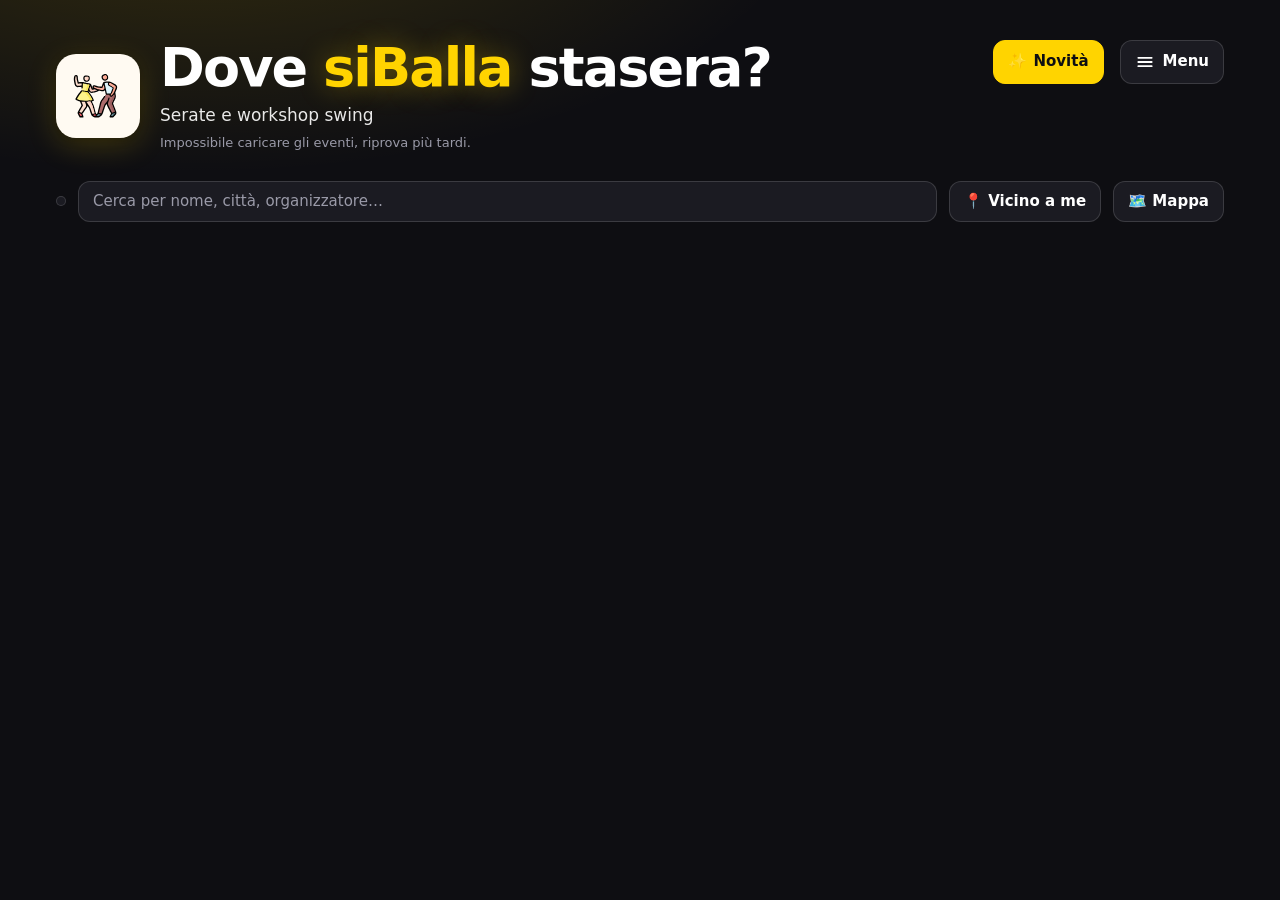
==== commit 4603969f: "Sito: pagina Novità (/novita) e avviso "✨ Novità" lampeggiante finché non la apri Co-Authored-By: Cl" ====
--- a/sito/index.html
+++ b/sito/index.html
@@ -181,7 +181,7 @@
   .modulo .nota { margin: 0 0 14px; color: var(--muted); font-size: 13px; }
   .modulo label { display: block; font-size: 13px; font-weight: 600; margin: 12px 0 4px; }
   .modulo label small { font-weight: 400; color: var(--muted); }
-  .modulo input:not([type=checkbox]), .modulo textarea { width: 100%; font: inherit; color: var(--text); background: var(--bg);
+  .modulo input:not([type=checkbox]):not([type=radio]), .modulo textarea { width: 100%; font: inherit; color: var(--text); background: var(--bg);
     border: 1px solid var(--border); border-radius: 10px; padding: 8px 12px; color-scheme: dark; }
   .modulo textarea { resize: vertical; min-height: 64px; }
   .modulo input:focus, .modulo textarea:focus { outline: 2px solid var(--accent); outline-offset: -1px; }
@@ -197,6 +197,12 @@
   .modulo .esito.err { color: #FF6B6B; }
   .modulo .grazie { text-align: center; padding: 12px 0 4px; }
   .modulo .grazie b { display: block; font-size: 40px; }
+  .azioni button.segnala { color: var(--muted); font-weight: 500; }
+  .modulo .motivi { display: grid; gap: 6px; }
+  .modulo .motivi label { margin: 0; font-weight: 400; font-size: 14px; display: flex; align-items: center; gap: 8px;
+    border: 1px solid var(--border); border-radius: 10px; padding: 8px 12px; cursor: pointer; }
+  .modulo .motivi label:has(input:checked) { border-color: var(--accent); color: var(--accent); }
+  .modulo .motivi input { accent-color: var(--accent); margin: 0; }
   @media (max-width: 520px) { .modulo .due { grid-template-columns: minmax(0, 1fr); } }
   .modulo .foto { display: flex; align-items: center; gap: 12px; flex-wrap: wrap; }
   .modulo .foto input[type=file] { position: absolute; width: 1px; height: 1px; opacity: 0; }
@@ -298,6 +304,25 @@
     </div>
   </form>
 </dialog>
+<dialog class="modulo" id="moduloTogli" aria-labelledby="titoloTogli">
+  <form id="formTogli" novalidate>
+    <h2 id="titoloTogli">Chiedi di toglierlo</h2>
+    <p class="nota" id="togliNome"></p>
+    <label>Perché?</label>
+    <div class="motivi" id="tMotivi"></div>
+    <label for="tDettagli">Dettagli <small>(facoltativi, obbligatori con "Altro")</small></label>
+    <textarea id="tDettagli" maxlength="300" placeholder="Es. è stato spostato a sabato"></textarea>
+    <label for="tContatto">Il tuo contatto <small>(facoltativo, non viene pubblicato)</small></label>
+    <input id="tContatto" maxlength="120" placeholder="Email o telefono">
+    <div class="trappola" aria-hidden="true"><label for="tSito">Sito web</label><input id="tSito" tabindex="-1" autocomplete="off"></div>
+    <div class="antibot" id="tAntibot"></div>
+    <p class="esito" id="tEsito" role="status"></p>
+    <div class="fondo">
+      <button type="button" class="btn sec" id="tAnnulla">Annulla</button>
+      <button type="submit" class="btn" id="tInvia">Invia richiesta</button>
+    </div>
+  </form>
+</dialog>
 <script>
 (function () {
   var dati = null, attivo = 0, scelti = {};
@@ -360,6 +385,7 @@
     var col = {};
     f.colonne.forEach(function (c, i) { col[c.trim().toLowerCase()] = i; });
     var clandestini = /clandestin/i.test(f.nome);
+    f.eventi.forEach(function (ev) { ev._clandestino = clandestini && ev.id ? ev.id : 0; });
     // i clandestini sono serate di una sera: stesse regole (spariscono il giorno dopo)
     var serate = clandestini || /serat/i.test(f.nome);
     f.eventi.forEach(function (ev) {
@@ -415,7 +441,8 @@
     var azioni = (ev._link ? '<a class="info" href="' + esc(ev._link) + '" target="_blank" rel="noopener">Info</a>' : "") +
       (ev.mappa ? '<a href="' + esc(ev.mappa) + '" target="_blank" rel="noopener">Mappa</a>' : "") +
       (ev._inizio ? '<button type="button" class="calendario" data-ev="' + ev._id + '" title="Aggiungi al tuo calendario">📅 Calendario</button>' : "") +
-      '<button type="button" class="condividi" data-ev="' + ev._id + '" title="Condividi questo evento">↗ Condividi</button>';
+      '<button type="button" class="condividi" data-ev="' + ev._id + '" title="Condividi questo evento">↗ Condividi</button>' +
+      (ev._clandestino ? '<button type="button" class="segnala" data-ev="' + ev._id + '" title="Annullato o sbagliato? Chiedi di toglierlo">⚑ Chiedi di toglierlo</button>' : "");
     var dataHtml = '<div class="data">' + riquadro + "</div>";
     var dist = pos && ev._km != null ? ' · <span class="km">a ' + km(ev._km) + "</span>" : "";
     // con l'immagine la data va sopra l'immagine; se l'immagine non si carica torna accanto al testo (vedi "error" più sotto)
@@ -508,6 +535,7 @@
     if (!b) return;
     attivo = +b.dataset.i;
     tabs(); disegna();
+    if (dati.fogli[attivo]._clandestini) aggiornaClandestini();
   });
   $("q").addEventListener("input", disegna);
   $("stili").addEventListener("click", function (e) {
@@ -733,11 +761,12 @@
     });
   }
   $("lista").addEventListener("click", function (e) {
-    var b = e.target.closest("button.calendario, button.condividi");
+    var b = e.target.closest("button.calendario, button.condividi, button.segnala");
     if (!b) return;
     var ev = EVENTI_PER_ID[+b.getAttribute("data-ev")];
     if (!ev) return;
-    if (b.classList.contains("calendario")) sceltaCalendario(ev, b); else condividi(ev, b);
+    if (b.classList.contains("segnala")) apriTogli(ev);
+    else if (b.classList.contains("calendario")) sceltaCalendario(ev, b); else condividi(ev, b);
   });
 
   // immagine che non si carica: tolgo la parte immagine e rimetto la data accanto al testo
@@ -786,7 +815,7 @@
   // --- clandestini: eventi proposti dagli utenti, letti in tempo reale da /api/clandestini (dopo l'approvazione) ---
   // per ora la scheda si vede solo nelle versioni di prova (anteprima.siballa.pages.dev, file locali):
   // per pubblicarla basta mettere CLANDESTINI_PUBBLICI = true.
-  var CLANDESTINI_PUBBLICI = false;
+  var CLANDESTINI_PUBBLICI = true;
   var clandestiniAttivi = CLANDESTINI_PUBBLICI || /\.siballa\.pages\.dev$/.test(location.hostname) ||
     location.protocol === "file:" || /^(localhost|127\.0\.0\.1)$/.test(location.hostname);
   var vuotoClandestini = { nome: "Clandestini", colonne: [], eventi: [] };
@@ -891,9 +920,83 @@
       });
   });
 
+  // --- "Chiedi di toglierlo" sotto un clandestino: la richiesta arriva per email a chi amministra, che decide ---
+  var MOTIVI_TOGLI = ["È stato annullato", "Data, ora o luogo sbagliati", "Sono l'organizzatore e non voglio che sia pubblicato", "Altro"];
+  var formTogliIniziale = null, abTogli = null, togliId = 0;
+  function tEsito(t, errore) { $("tEsito").textContent = t || ""; $("tEsito").className = "esito" + (errore ? " err" : ""); }
+  function apriTogli(ev) {
+    if (formTogliIniziale === null) {
+      $("tMotivi").innerHTML = MOTIVI_TOGLI.map(function (m) {
+        return '<label><input type="radio" name="motivo" value="' + esc(m) + '"> ' + esc(m) + "</label>";
+      }).join("");
+      formTogliIniziale = $("formTogli").innerHTML;
+    }
+    togliId = ev._clandestino;
+    $("togliNome").textContent = ev._nome + (ev._dove ? " · " + ev._dove : "") + ". Lo controlliamo noi prima di toglierlo.";
+    tEsito("");
+    $("moduloTogli").showModal();
+    if (window.siBallaAntibot && $("tAntibot") && !$("tAntibot").hasChildNodes()) abTogli = siBallaAntibot.monta($("tAntibot"));
+  }
+  $("moduloTogli").addEventListener("click", function (e) {
+    if (e.target === this || e.target.id === "tAnnulla" || e.target.id === "tChiudi") this.close();
+  });
+  $("moduloTogli").addEventListener("close", function () {
+    if (!$("formTogli").querySelector("#tInvia")) { $("formTogli").innerHTML = formTogliIniziale; abTogli = null; }
+  });
+  $("formTogli").addEventListener("submit", function (e) {
+    e.preventDefault();
+    var f = this, scelto = f.querySelector('input[name="motivo"]:checked');
+    if (!scelto) { tEsito("Scegli il motivo.", true); return; }
+    if (scelto.value === "Altro" && !$("tDettagli").value.trim()) { tEsito("Scrivi in breve il motivo.", true); $("tDettagli").focus(); return; }
+    if (abTogli && abTogli.inAttesa()) { tEsito("Un attimo: verifica anti-spam in corso, poi premi di nuovo Invia.", true); return; }
+    var d = { azione: "rimozione", id: togliId, motivo: scelto.value, dettagli: $("tDettagli").value, contatto: $("tContatto").value,
+      sito_web: $("tSito").value, turnstile: abTogli ? abTogli.token() : "" };
+    $("tInvia").disabled = true;
+    tEsito("Invio…");
+    fetch("/api/clandestini", { method: "POST", headers: { "Content-Type": "application/json" }, body: JSON.stringify(d) })
+      .then(function (r) { return r.json().catch(function () { return {}; }).then(function (j) { return { ok: r.ok, j: j }; }); })
+      .then(function (x) {
+        if (!x.ok || !x.j.ok) throw new Error(x.j.errore || "Invio non riuscito, riprova più tardi.");
+        f.innerHTML = '<div class="grazie"><b>🙏</b><h2>Grazie!</h2><p class="nota">Abbiamo ricevuto la richiesta: ' +
+          "la controlliamo e, se serve, togliamo il clandestino.</p>" +
+          '<div class="fondo" style="justify-content:center"><button type="button" class="btn" id="tChiudi">Chiudi</button></div></div>';
+      })
+      .catch(function (err) {
+        tEsito(err.message && !/fetch/i.test(err.message) ? err.message : "Invio non riuscito, controlla la connessione e riprova.", true);
+        $("tInvia").disabled = false;
+        if (abTogli) abTogli.reset();
+      });
+  });
+
+  // --- clandestini sempre aggiornati: chi ha la pagina aperta vede subito quelli approvati o tolti, senza ricaricare.
+  // Si ricontrolla tornando sulla pagina, aprendo la scheda Clandestini e ogni minuto (solo con la pagina in primo piano);
+  // si ridisegna solo se qualcosa è cambiato e mai mentre è aperto un modulo.
+  var firmaClandestini = "", ultimoControllo = 0;
+  function aggiornaClandestini() {
+    if (!dati || !clandestiniAttivi || location.protocol === "file:" || document.visibilityState !== "visible") return;
+    if (Date.now() - ultimoControllo < 10000) return;
+    ultimoControllo = Date.now();
+    fetch("/api/clandestini", { cache: "no-cache" })
+      .then(function (r) { return r.ok ? r.json() : null; })
+      .then(function (c) {
+        if (!c || !c.eventi || document.querySelector("dialog[open]")) return;
+        var firma = JSON.stringify(c.eventi), i = -1;
+        dati.fogli.forEach(function (f, k) { if (f._clandestini) i = k; });
+        if (i < 0 || firma === firmaClandestini) return;
+        firmaClandestini = firma;
+        prepara(c);
+        dati.fogli[i] = c;
+        tabs(); disegna();
+      })
+      .catch(function () {});
+  }
+  document.addEventListener("visibilitychange", aggiornaClandestini);
+  window.addEventListener("focus", aggiornaClandestini);
+  setInterval(aggiornaClandestini, 60000);
+
   fetch("eventi.json", { cache: "no-cache" })
     .then(function (r) { if (!r.ok) throw new Error(r.status); return r.json(); })
-    .then(function (d) { return clandestini.then(function (c) { if (c) d.fogli.push(c); return d; }); })
+    .then(function (d) { return clandestini.then(function (c) { if (c) { firmaClandestini = JSON.stringify(c.eventi); d.fogli.push(c); } return d; }); })
     .then(function (d) {
       dati = d;
       d.fogli.forEach(prepara);
@@ -908,6 +1011,7 @@
 })();
 </script>
 <script src="menu.js"></script>
+<script src="novita.js"></script>
 <script src="piede.js"></script>
 <script src="antibot.js"></script>
 <script src="conta.js"></script>
--- a/sito/menu.css
+++ b/sito/menu.css
@@ -72,3 +72,16 @@
 .bacheca-ev.evid { color: var(--accent); background: var(--accent-soft); border-color: rgba(255,212,0,.3); }
 .bacheca-ev:hover { border-color: var(--accent); }
 .bacheca-ev:focus-visible { outline: 2px solid var(--accent); outline-offset: 2px; }
+
+/* "✨ Novità" (novita.js): lampeggia nell'intestazione finché non apri la pagina /novita */
+.novita-btn { flex: none; display: inline-flex; align-items: center; gap: 6px; font-weight: 700; text-decoration: none; white-space: nowrap;
+  color: var(--on-accent, #0E0E12); background: var(--accent); border: 1px solid var(--accent); border-radius: 12px; padding: 10px 14px;
+  animation: novita-lampeggia 1.4s ease-in-out infinite; }
+.novita-btn:hover { animation-play-state: paused; }
+.novita-btn:focus-visible { outline: 2px solid var(--accent); outline-offset: 3px; }
+@keyframes novita-lampeggia {
+  0%, 100% { background: var(--accent); color: var(--on-accent, #0E0E12); box-shadow: 0 0 22px rgba(255,212,0,.55); }
+  50% { background: rgba(255,212,0,.12); color: var(--accent); box-shadow: 0 0 0 rgba(255,212,0,0); }
+}
+@media (max-width: 520px) { .novita-btn { padding: 9px 11px; font-size: 18px; line-height: 1; } .novita-btn .lbl { display: none; } }
+@media (prefers-reduced-motion: reduce) { .novita-btn { animation: none; } }
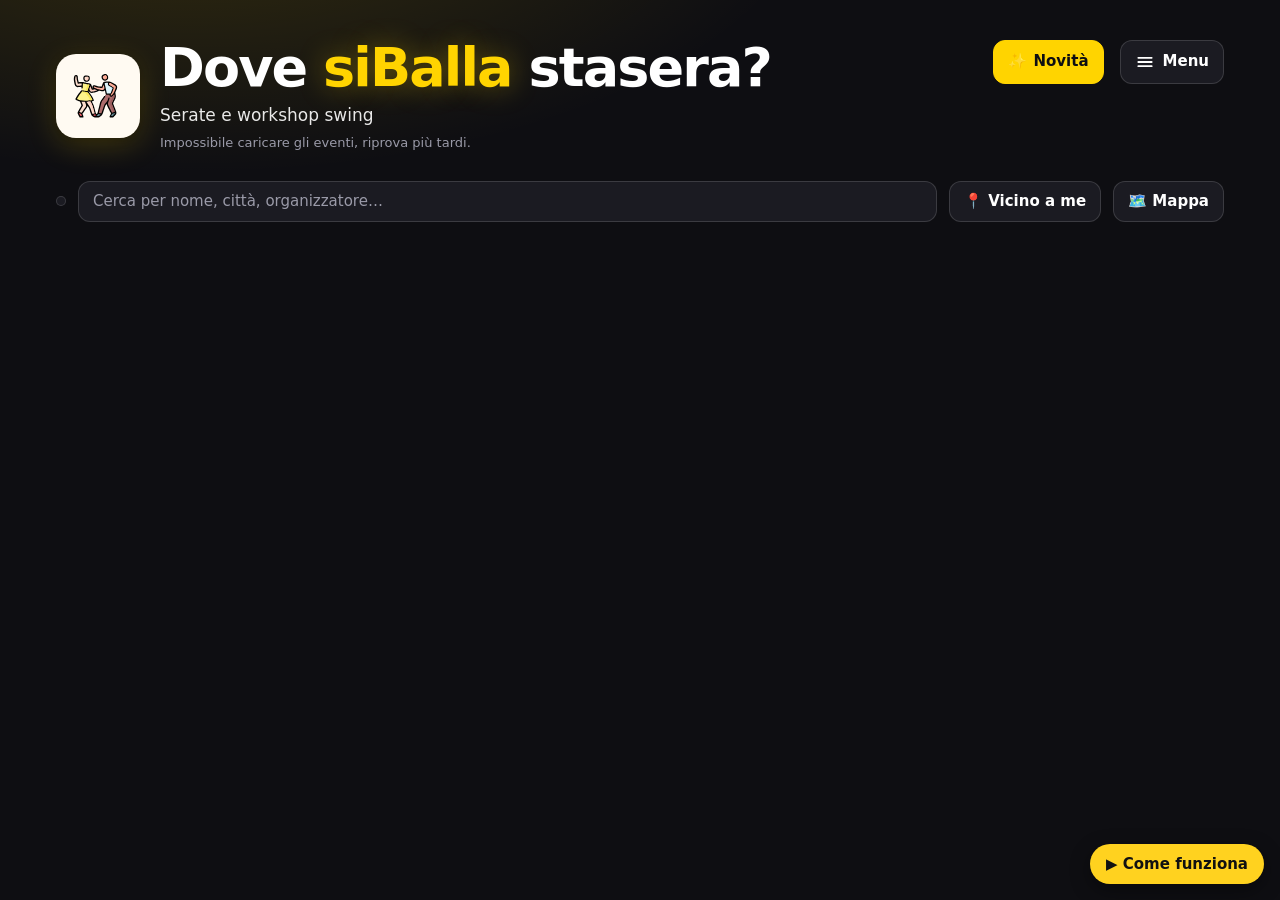
==== commit 7956e7e0: "Video how-to: pulsante "Come funziona" con un mini video per ogni pagina - sito/howto.js aggiunge in" ====
--- a/sito/index.html
+++ b/sito/index.html
@@ -119,6 +119,8 @@
   .azioni a.info { background: var(--accent); border-color: var(--accent); color: var(--on-accent); }
   .azioni a:hover { border-color: var(--accent); }
   .stasera { margin: 24px 0 -8px; color: var(--muted); font-size: 14px; }
+  .solo-data { margin: 16px 0 -8px; color: var(--muted); font-size: 14px; }
+  .solo-data button { font: inherit; font-weight: 600; color: var(--accent); background: none; border: 0; padding: 0; cursor: pointer; text-decoration: underline; }
   .km { color: var(--accent); font-weight: 600; white-space: nowrap; }
   /* vicino a me */
   .vicino { font: inherit; font-weight: 600; color: var(--text); background: var(--surface); border: 1px solid var(--border);
@@ -326,6 +328,8 @@
 <script>
 (function () {
   var dati = null, attivo = 0, scelti = {};
+  // /?q=nome&d=AAAAMMGG (link condiviso): mostra solo l'evento di quel giorno, non tutte le date con lo stesso nome
+  var soloGiorno = "";
   var pos = null, raggioKm = 50;   // "Vicino a me": posizione dell'utente (solo in memoria) e distanza massima
   var $ = function (id) { return document.getElementById(id); };
   var GIORNI = ["dom", "lun", "mar", "mer", "gio", "ven", "sab"];
@@ -471,6 +475,7 @@
       if (attivi.length && !ev._stili.some(function (s) { return scelti[s]; })) return false;
       if (pos && raggioKm && (ev._km == null || ev._km > raggioKm)) return false;
       if (regioneScelta && ev.regione !== regioneScelta) return false;
+      if (soloGiorno && (!ev._inizio || giornoIcs(ev._inizio) !== soloGiorno)) return false;
       return !q || ev._testo.indexOf(q) >= 0;
     });
     // vicino a me: dentro ogni sezione prima i più vicini (l'ordine delle sezioni resta per data)
@@ -498,6 +503,7 @@
     var nienteStasera = foglio._serate && eventi.length && !gruppi["1"]
       ? '<p class="stasera">Stasera ' + (foglio._clandestini ? "nessun clandestino" : "nessuna serata") + (pos && raggioKm ? " entro " + raggioKm + " km" : filtri ? " con questi filtri" : "") +
         ": ecco le prossime.</p>" : "";
+    if (soloGiorno) nienteStasera = '<p class="solo-data">Stai vedendo solo la data condivisa. <button type="button" id="tutteDate">Mostra tutte le date</button></p>';
     $("lista").innerHTML = nienteStasera + ordine.map(function (k) {
       var g = gruppi[k];
       return '<section class="sezione' + (g.top ? " top" : "") + '"><h2>' + esc(g.t) +
@@ -537,7 +543,10 @@
     tabs(); disegna();
     if (dati.fogli[attivo]._clandestini) aggiornaClandestini();
   });
-  $("q").addEventListener("input", disegna);
+  $("q").addEventListener("input", function () { soloGiorno = ""; disegna(); });
+  $("lista").addEventListener("click", function (e) {
+    if (e.target.id === "tutteDate") { soloGiorno = ""; disegna(); }
+  });
   $("stili").addEventListener("click", function (e) {
     var b = e.target.closest("button");
     if (!b) return;
@@ -670,7 +679,9 @@
   function giornoIcs(d) { return d.getFullYear() + due(d.getMonth() + 1) + due(d.getDate()); }
   // testo per il file .ics: \ , ; e a capo vanno "protetti"
   function testoIcs(s) { return String(s || "").replace(/\\/g, "\\\\").replace(/([,;])/g, "\\$1").replace(/\r?\n/g, "\\n"); }
-  function linkEvento(ev) { return location.origin + "/?q=" + encodeURIComponent(ev._nome); }
+  function linkEvento(ev) {
+    return location.origin + "/?q=" + encodeURIComponent(ev._nome) + (ev._inizio ? "&d=" + giornoIcs(ev._inizio) : "");
+  }
   function quando(ev) {
     var i = ev._inizio, f = ev._fine;
     if (!i) return "";
@@ -1003,7 +1014,20 @@
       var t = new Date(d.aggiornato);
       $("agg").textContent = "Aggiornato il " + t.toLocaleString("it-IT", { dateStyle: "long", timeStyle: "short" });
       // /?q=testo: ricerca già compilata (link "prossimi eventi" dalle pagine Scuole e Artisti)
-      try { var q0 = new URLSearchParams(location.search).get("q"); if (q0) $("q").value = q0; } catch (e) {}
+      try {
+        var qs = new URLSearchParams(location.search), q0 = qs.get("q"), d0 = qs.get("d");
+        if (q0) $("q").value = q0;
+        if (q0 && /^\d{8}$/.test(d0 || "")) {
+          soloGiorno = d0;
+          // apro la scheda (Serate, Workshop…) che contiene l'evento condiviso
+          var cerca = q0.trim().toLowerCase();
+          d.fogli.some(function (f, k) {
+            var c = f.eventi.some(function (ev) { return ev._inizio && giornoIcs(ev._inizio) === d0 && ev._testo.indexOf(cerca) >= 0; });
+            if (c) attivo = k;
+            return c;
+          });
+        }
+      } catch (e) {}
       tabs(); disegna();
     })
     .catch(function () { $("agg").textContent = "Impossibile caricare gli eventi, riprova più tardi."; });
@@ -1013,6 +1037,7 @@
 <script src="menu.js"></script>
 <script src="novita.js"></script>
 <script src="piede.js"></script>
+<script src="howto.js"></script>
 <script src="antibot.js"></script>
 <script src="conta.js"></script>
 </body>
